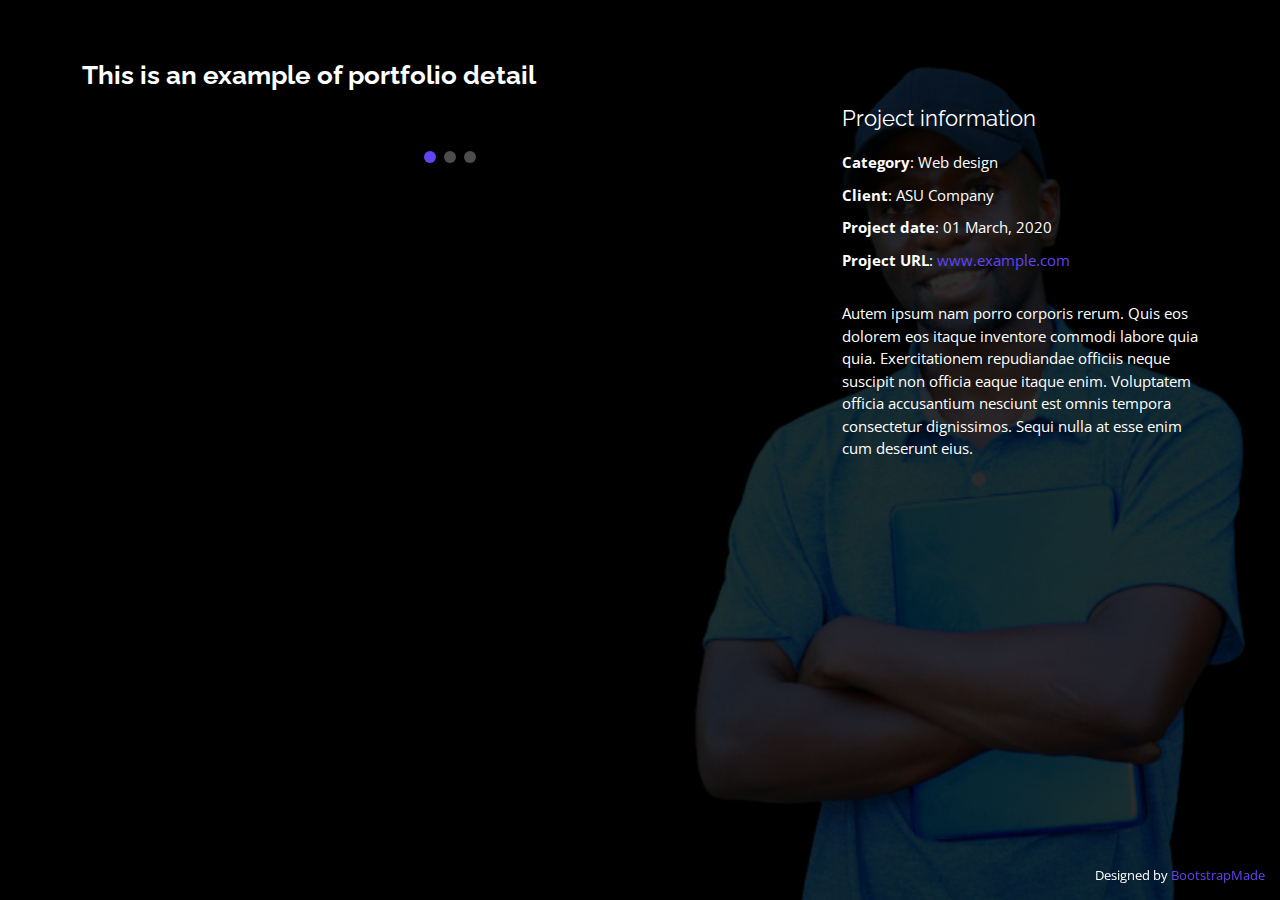
==== portfolio-details.html @ 2302d9a8 "new updated made" ====
<!DOCTYPE html>
<html lang="en">

<head>
  <meta charset="utf-8">
  <meta content="width=device-width, initial-scale=1.0" name="viewport">

  <title>Rodgence Portfolio</title>
  <meta content="" name="description">
  <meta content="" name="keywords">

  <!-- Favicons -->
  <link href="assets/img/favicon.png" rel="icon">
  <link href="assets/img/apple-touch-icon.png" rel="apple-touch-icon">

  <!-- Google Fonts -->
  <link href="https://fonts.googleapis.com/css?family=Open+Sans:300,300i,400,400i,600,600i,700,700i|Raleway:300,300i,400,400i,500,500i,600,600i,700,700i|Poppins:300,300i,400,400i,500,500i,600,600i,700,700i" rel="stylesheet">

  <!-- Vendor CSS Files -->
  <link href="assets/vendor/bootstrap/css/bootstrap.min.css" rel="stylesheet">
  <link href="assets/vendor/bootstrap-icons/bootstrap-icons.css" rel="stylesheet">
  <link href="assets/vendor/boxicons/css/boxicons.min.css" rel="stylesheet">
  <link href="assets/vendor/glightbox/css/glightbox.min.css" rel="stylesheet">
  <link href="assets/vendor/remixicon/remixicon.css" rel="stylesheet">
  <link href="assets/vendor/swiper/swiper-bundle.min.css" rel="stylesheet">

  <!-- Template Main CSS File -->
  <link href="assets/css/style.css" rel="stylesheet">

</head>

<body>

  <main id="main">

    <!-- ======= Portfolio Details ======= -->
    <div id="portfolio-details" class="portfolio-details">
      <div class="container">

        <div class="row">

          <div class="col-lg-8">
            <h2 class="portfolio-title">This is an example of portfolio detail</h2>

            <div class="portfolio-details-slider swiper">
              <div class="swiper-wrapper align-items-center">

                <div class="swiper-slide">
                  <img src="assets/img/portfolio/portfolio-details-1.jpg" alt="">
                </div>

                <div class="swiper-slide">
                  <img src="assets/img/portfolio/portfolio-details-2.jpg" alt="">
                </div>

                <div class="swiper-slide">
                  <img src="assets/img/portfolio/portfolio-details-3.jpg" alt="">
                </div>

              </div>
              <div class="swiper-pagination"></div>
            </div>

          </div>

          <div class="col-lg-4 portfolio-info">
            <h3>Project information</h3>
            <ul>
              <li><strong>Category</strong>: Web design</li>
              <li><strong>Client</strong>: ASU Company</li>
              <li><strong>Project date</strong>: 01 March, 2020</li>
              <li><strong>Project URL</strong>: <a href="#">www.example.com</a></li>
            </ul>

            <p>
              Autem ipsum nam porro corporis rerum. Quis eos dolorem eos itaque inventore commodi labore quia quia. Exercitationem repudiandae officiis neque suscipit non officia eaque itaque enim. Voluptatem officia accusantium nesciunt est omnis tempora consectetur dignissimos. Sequi nulla at esse enim cum deserunt eius.
            </p>
          </div>

        </div>

      </div>
    </div><!-- End Portfolio Details -->

  </main><!-- End #main -->

  <div class="credits">
    <!-- All the links in the footer should remain intact. -->
    <!-- You can delete the links only if you purchased the pro version. -->
    <!-- Licensing information: https://bootstrapmade.com/license/ -->
    <!-- Purchase the pro version with working PHP/AJAX contact form: https://bootstrapmade.com/personal-free-resume-bootstrap-template/ -->
    Designed by <a href="https://bootstrapmade.com/">BootstrapMade</a>
  </div>

  <!-- Vendor JS Files -->
  <script src="assets/vendor/purecounter/purecounter_vanilla.js"></script>
  <script src="assets/vendor/bootstrap/js/bootstrap.bundle.min.js"></script>
  <script src="assets/vendor/glightbox/js/glightbox.min.js"></script>
  <script src="assets/vendor/isotope-layout/isotope.pkgd.min.js"></script>
  <script src="assets/vendor/swiper/swiper-bundle.min.js"></script>
  <script src="assets/vendor/waypoints/noframework.waypoints.js"></script>
  <script src="assets/vendor/php-email-form/validate.js"></script>

  <!-- Template Main JS File -->
  <script src="assets/js/main.js"></script>

</body>

</html>
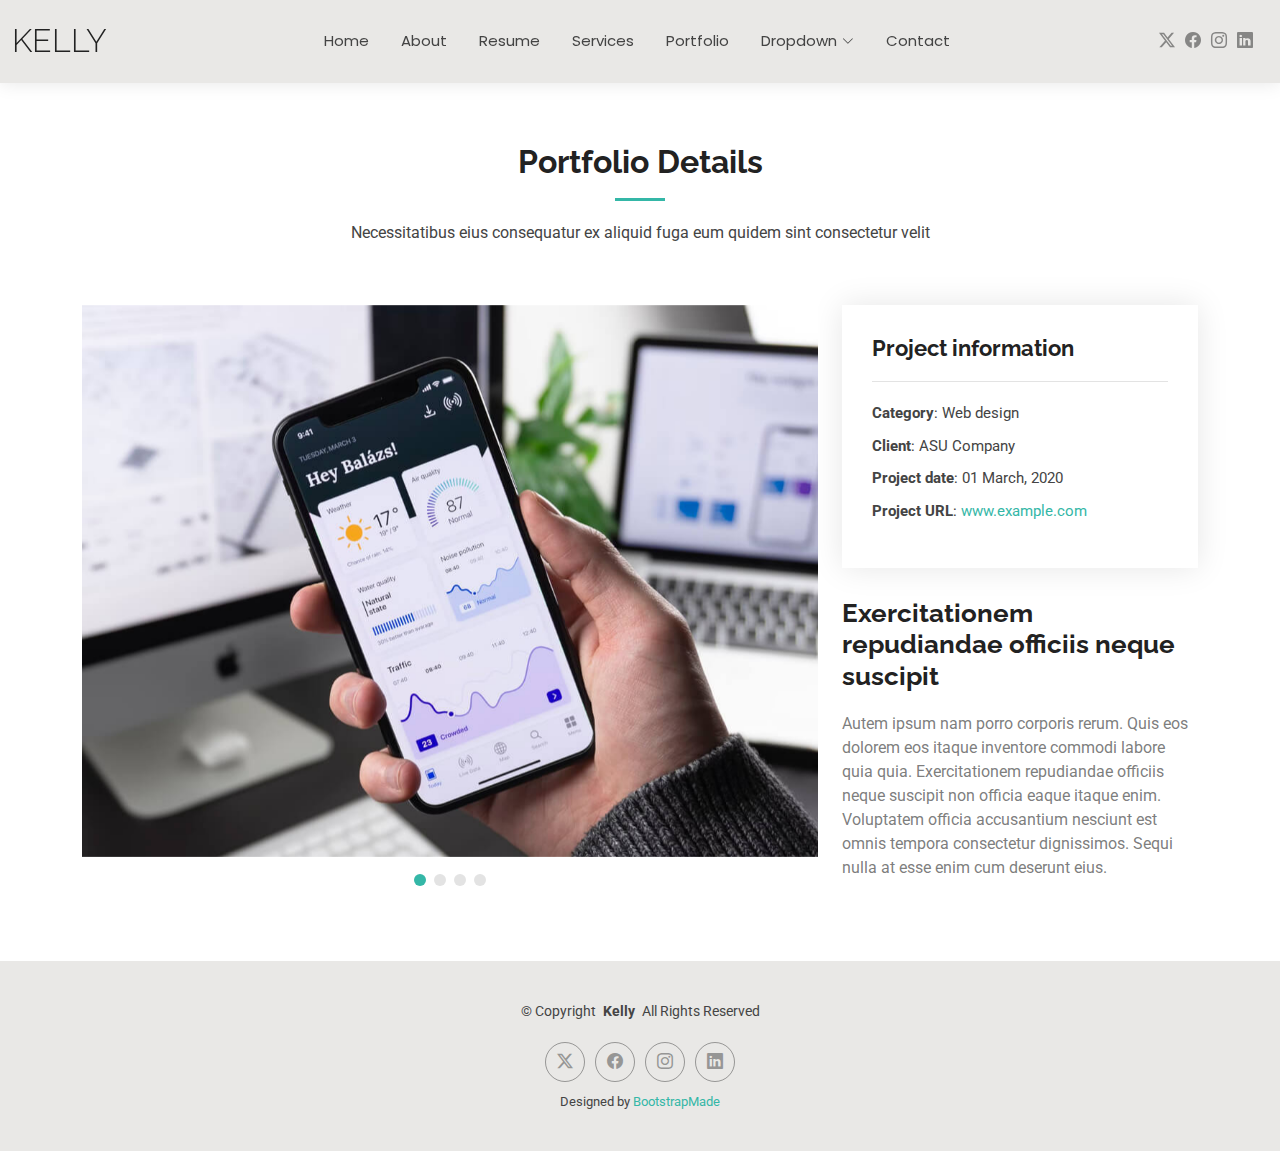
==== commit 18b0ee1b: "all files modified" ====
--- a/portfolio-details.html
+++ b/portfolio-details.html
@@ -4,104 +4,212 @@
 <head>
   <meta charset="utf-8">
   <meta content="width=device-width, initial-scale=1.0" name="viewport">
-
-  <title>Rodgence Portfolio</title>
-  <meta content="" name="description">
-  <meta content="" name="keywords">
+  <title>Portfolio Details - Kelly Bootstrap Template</title>
+  <meta name="description" content="">
+  <meta name="keywords" content="">
 
   <!-- Favicons -->
   <link href="assets/img/favicon.png" rel="icon">
   <link href="assets/img/apple-touch-icon.png" rel="apple-touch-icon">
 
-  <!-- Google Fonts -->
-  <link href="https://fonts.googleapis.com/css?family=Open+Sans:300,300i,400,400i,600,600i,700,700i|Raleway:300,300i,400,400i,500,500i,600,600i,700,700i|Poppins:300,300i,400,400i,500,500i,600,600i,700,700i" rel="stylesheet">
+  <!-- Fonts -->
+  <link href="https://fonts.googleapis.com" rel="preconnect">
+  <link href="https://fonts.gstatic.com" rel="preconnect" crossorigin>
+  <link href="https://fonts.googleapis.com/css2?family=Roboto:ital,wght@0,100;0,300;0,400;0,500;0,700;0,900;1,100;1,300;1,400;1,500;1,700;1,900&family=Poppins:ital,wght@0,100;0,200;0,300;0,400;0,500;0,600;0,700;0,800;0,900;1,100;1,200;1,300;1,400;1,500;1,600;1,700;1,800;1,900&family=Raleway:ital,wght@0,100;0,200;0,300;0,400;0,500;0,600;0,700;0,800;0,900;1,100;1,200;1,300;1,400;1,500;1,600;1,700;1,800;1,900&display=swap" rel="stylesheet">
 
   <!-- Vendor CSS Files -->
   <link href="assets/vendor/bootstrap/css/bootstrap.min.css" rel="stylesheet">
   <link href="assets/vendor/bootstrap-icons/bootstrap-icons.css" rel="stylesheet">
-  <link href="assets/vendor/boxicons/css/boxicons.min.css" rel="stylesheet">
+  <link href="assets/vendor/aos/aos.css" rel="stylesheet">
+  <link href="assets/vendor/swiper/swiper-bundle.min.css" rel="stylesheet">
   <link href="assets/vendor/glightbox/css/glightbox.min.css" rel="stylesheet">
-  <link href="assets/vendor/remixicon/remixicon.css" rel="stylesheet">
-  <link href="assets/vendor/swiper/swiper-bundle.min.css" rel="stylesheet">
-
-  <!-- Template Main CSS File -->
-  <link href="assets/css/style.css" rel="stylesheet">
-
+
+  <!-- Main CSS File -->
+  <link href="assets/css/main.css" rel="stylesheet">
+
+  <!-- =======================================================
+  * Template Name: Kelly
+  * Template URL: https://bootstrapmade.com/kelly-free-bootstrap-cv-resume-html-template/
+  * Updated: Aug 07 2024 with Bootstrap v5.3.3
+  * Author: BootstrapMade.com
+  * License: https://bootstrapmade.com/license/
+  ======================================================== -->
 </head>
 
-<body>
-
-  <main id="main">
-
-    <!-- ======= Portfolio Details ======= -->
-    <div id="portfolio-details" class="portfolio-details">
-      <div class="container">
-
-        <div class="row">
+<body class="portfolio-details-page">
+
+  <header id="header" class="header d-flex align-items-center light-background sticky-top">
+    <div class="container-fluid position-relative d-flex align-items-center justify-content-between">
+
+      <a href="index.html" class="logo d-flex align-items-center me-auto me-xl-0">
+        <!-- Uncomment the line below if you also wish to use an image logo -->
+        <!-- <img src="assets/img/logo.png" alt=""> -->
+        <h1 class="sitename">Kelly</h1>
+      </a>
+
+      <nav id="navmenu" class="navmenu">
+        <ul>
+          <li><a href="index.html">Home</a></li>
+          <li><a href="about.html">About</a></li>
+          <li><a href="resume.html">Resume</a></li>
+          <li><a href="services.html">Services</a></li>
+          <li><a href="portfolio.html">Portfolio</a></li>
+          <li class="dropdown"><a href="#"><span>Dropdown</span> <i class="bi bi-chevron-down toggle-dropdown"></i></a>
+            <ul>
+              <li><a href="#">Dropdown 1</a></li>
+              <li class="dropdown"><a href="#"><span>Deep Dropdown</span> <i class="bi bi-chevron-down toggle-dropdown"></i></a>
+                <ul>
+                  <li><a href="#">Deep Dropdown 1</a></li>
+                  <li><a href="#">Deep Dropdown 2</a></li>
+                  <li><a href="#">Deep Dropdown 3</a></li>
+                  <li><a href="#">Deep Dropdown 4</a></li>
+                  <li><a href="#">Deep Dropdown 5</a></li>
+                </ul>
+              </li>
+              <li><a href="#">Dropdown 2</a></li>
+              <li><a href="#">Dropdown 3</a></li>
+              <li><a href="#">Dropdown 4</a></li>
+            </ul>
+          </li>
+          <li><a href="contact.html">Contact</a></li>
+        </ul>
+        <i class="mobile-nav-toggle d-xl-none bi bi-list"></i>
+      </nav>
+
+      <div class="header-social-links">
+        <a href="#" class="twitter"><i class="bi bi-twitter-x"></i></a>
+        <a href="#" class="facebook"><i class="bi bi-facebook"></i></a>
+        <a href="#" class="instagram"><i class="bi bi-instagram"></i></a>
+        <a href="#" class="linkedin"><i class="bi bi-linkedin"></i></a>
+      </div>
+
+    </div>
+  </header>
+
+  <main class="main">
+
+    <!-- Portfolio Details Section -->
+    <section id="portfolio-details" class="portfolio-details section">
+
+      <!-- Section Title -->
+      <div class="container section-title" data-aos="fade-up">
+        <h2>Portfolio Details</h2>
+        <p>Necessitatibus eius consequatur ex aliquid fuga eum quidem sint consectetur velit</p>
+      </div><!-- End Section Title -->
+
+      <div class="container" data-aos="fade-up" data-aos-delay="100">
+
+        <div class="row gy-4">
 
           <div class="col-lg-8">
-            <h2 class="portfolio-title">This is an example of portfolio detail</h2>
-
-            <div class="portfolio-details-slider swiper">
+            <div class="portfolio-details-slider swiper init-swiper">
+
+              <script type="application/json" class="swiper-config">
+                {
+                  "loop": true,
+                  "speed": 600,
+                  "autoplay": {
+                    "delay": 5000
+                  },
+                  "slidesPerView": "auto",
+                  "pagination": {
+                    "el": ".swiper-pagination",
+                    "type": "bullets",
+                    "clickable": true
+                  }
+                }
+              </script>
+
               <div class="swiper-wrapper align-items-center">
 
                 <div class="swiper-slide">
-                  <img src="assets/img/portfolio/portfolio-details-1.jpg" alt="">
-                </div>
-
-                <div class="swiper-slide">
-                  <img src="assets/img/portfolio/portfolio-details-2.jpg" alt="">
-                </div>
-
-                <div class="swiper-slide">
-                  <img src="assets/img/portfolio/portfolio-details-3.jpg" alt="">
+                  <img src="assets/img/portfolio/app-1.jpg" alt="">
+                </div>
+
+                <div class="swiper-slide">
+                  <img src="assets/img/portfolio/product-1.jpg" alt="">
+                </div>
+
+                <div class="swiper-slide">
+                  <img src="assets/img/portfolio/branding-1.jpg" alt="">
+                </div>
+
+                <div class="swiper-slide">
+                  <img src="assets/img/portfolio/books-1.jpg" alt="">
                 </div>
 
               </div>
               <div class="swiper-pagination"></div>
             </div>
-
           </div>
 
-          <div class="col-lg-4 portfolio-info">
-            <h3>Project information</h3>
-            <ul>
-              <li><strong>Category</strong>: Web design</li>
-              <li><strong>Client</strong>: ASU Company</li>
-              <li><strong>Project date</strong>: 01 March, 2020</li>
-              <li><strong>Project URL</strong>: <a href="#">www.example.com</a></li>
-            </ul>
-
-            <p>
-              Autem ipsum nam porro corporis rerum. Quis eos dolorem eos itaque inventore commodi labore quia quia. Exercitationem repudiandae officiis neque suscipit non officia eaque itaque enim. Voluptatem officia accusantium nesciunt est omnis tempora consectetur dignissimos. Sequi nulla at esse enim cum deserunt eius.
-            </p>
+          <div class="col-lg-4">
+            <div class="portfolio-info" data-aos="fade-up" data-aos-delay="200">
+              <h3>Project information</h3>
+              <ul>
+                <li><strong>Category</strong>: Web design</li>
+                <li><strong>Client</strong>: ASU Company</li>
+                <li><strong>Project date</strong>: 01 March, 2020</li>
+                <li><strong>Project URL</strong>: <a href="#">www.example.com</a></li>
+              </ul>
+            </div>
+            <div class="portfolio-description" data-aos="fade-up" data-aos-delay="300">
+              <h2>Exercitationem repudiandae officiis neque suscipit</h2>
+              <p>
+                Autem ipsum nam porro corporis rerum. Quis eos dolorem eos itaque inventore commodi labore quia quia. Exercitationem repudiandae officiis neque suscipit non officia eaque itaque enim. Voluptatem officia accusantium nesciunt est omnis tempora consectetur dignissimos. Sequi nulla at esse enim cum deserunt eius.
+              </p>
+            </div>
           </div>
 
         </div>
 
       </div>
-    </div><!-- End Portfolio Details -->
-
-  </main><!-- End #main -->
-
-  <div class="credits">
-    <!-- All the links in the footer should remain intact. -->
-    <!-- You can delete the links only if you purchased the pro version. -->
-    <!-- Licensing information: https://bootstrapmade.com/license/ -->
-    <!-- Purchase the pro version with working PHP/AJAX contact form: https://bootstrapmade.com/personal-free-resume-bootstrap-template/ -->
-    Designed by <a href="https://bootstrapmade.com/">BootstrapMade</a>
-  </div>
+
+    </section><!-- /Portfolio Details Section -->
+
+  </main>
+
+  <footer id="footer" class="footer light-background">
+
+    <div class="container">
+      <div class="copyright text-center ">
+        <p>© <span>Copyright</span> <strong class="px-1 sitename">Kelly</strong> <span>All Rights Reserved<br></span></p>
+      </div>
+      <div class="social-links d-flex justify-content-center">
+        <a href=""><i class="bi bi-twitter-x"></i></a>
+        <a href=""><i class="bi bi-facebook"></i></a>
+        <a href=""><i class="bi bi-instagram"></i></a>
+        <a href=""><i class="bi bi-linkedin"></i></a>
+      </div>
+      <div class="credits">
+        <!-- All the links in the footer should remain intact. -->
+        <!-- You can delete the links only if you've purchased the pro version. -->
+        <!-- Licensing information: https://bootstrapmade.com/license/ -->
+        <!-- Purchase the pro version with working PHP/AJAX contact form: [buy-url] -->
+        Designed by <a href="https://bootstrapmade.com/">BootstrapMade</a>
+      </div>
+    </div>
+
+  </footer>
+
+  <!-- Scroll Top -->
+  <a href="#" id="scroll-top" class="scroll-top d-flex align-items-center justify-content-center"><i class="bi bi-arrow-up-short"></i></a>
+
+  <!-- Preloader -->
+  <div id="preloader"></div>
 
   <!-- Vendor JS Files -->
+  <script src="assets/vendor/bootstrap/js/bootstrap.bundle.min.js"></script>
+  <script src="assets/vendor/php-email-form/validate.js"></script>
+  <script src="assets/vendor/aos/aos.js"></script>
+  <script src="assets/vendor/waypoints/noframework.waypoints.js"></script>
   <script src="assets/vendor/purecounter/purecounter_vanilla.js"></script>
-  <script src="assets/vendor/bootstrap/js/bootstrap.bundle.min.js"></script>
+  <script src="assets/vendor/swiper/swiper-bundle.min.js"></script>
   <script src="assets/vendor/glightbox/js/glightbox.min.js"></script>
+  <script src="assets/vendor/imagesloaded/imagesloaded.pkgd.min.js"></script>
   <script src="assets/vendor/isotope-layout/isotope.pkgd.min.js"></script>
-  <script src="assets/vendor/swiper/swiper-bundle.min.js"></script>
-  <script src="assets/vendor/waypoints/noframework.waypoints.js"></script>
-  <script src="assets/vendor/php-email-form/validate.js"></script>
-
-  <!-- Template Main JS File -->
+
+  <!-- Main JS File -->
   <script src="assets/js/main.js"></script>
 
 </body>
